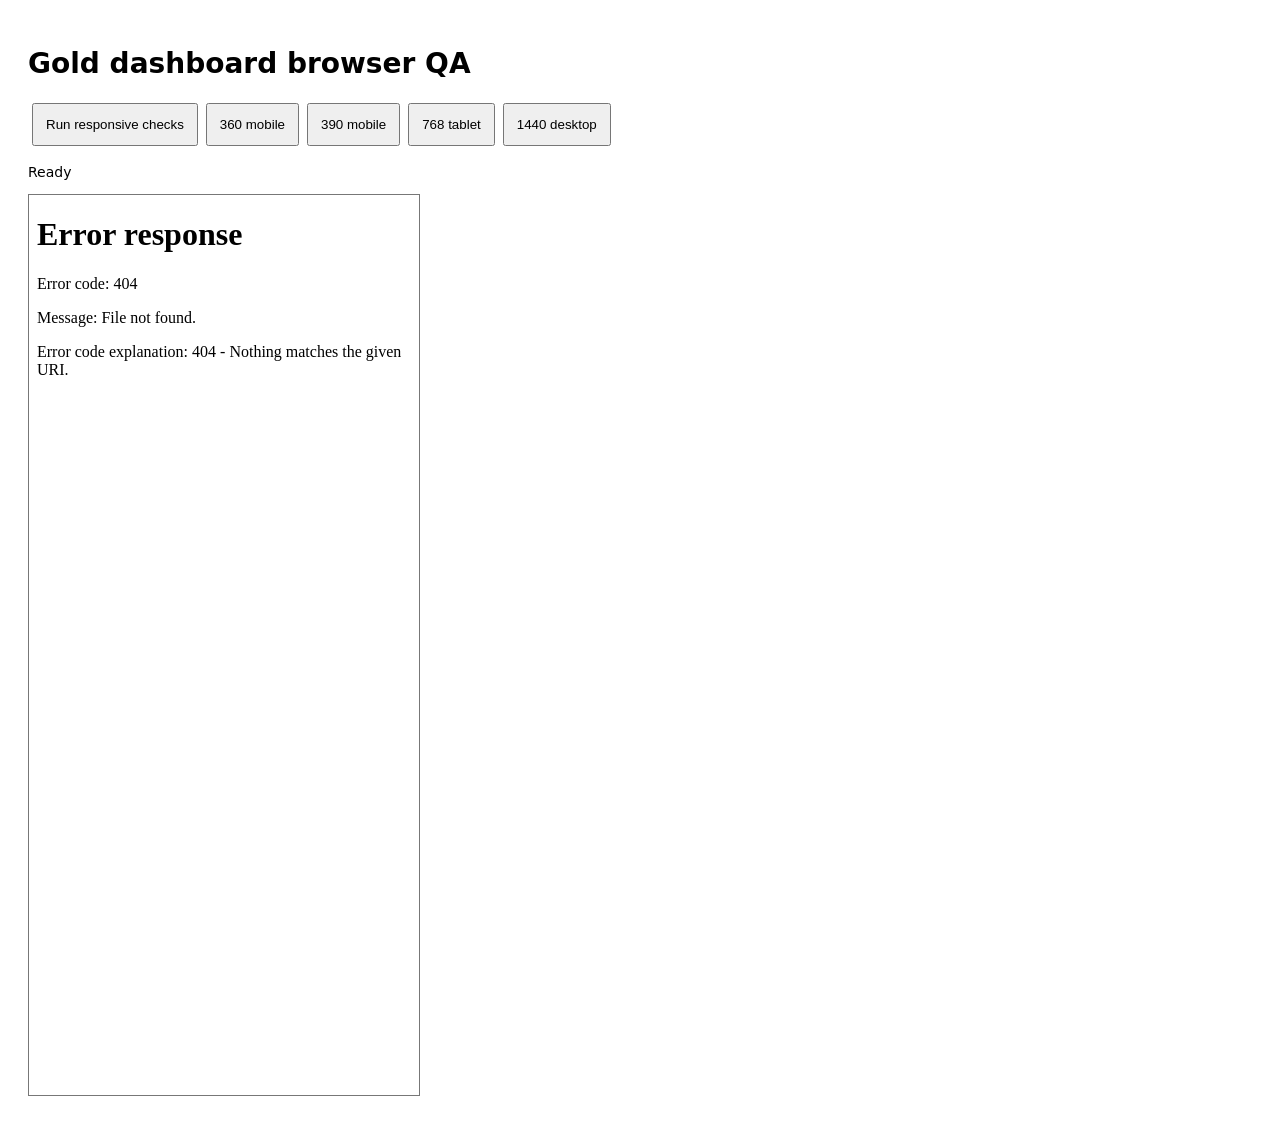
==== tools/browser-qa.html @ 0bd7f22b "Implement real-data pipeline, dashboard and honest ML evaluation" ====
<!doctype html><html lang="en"><meta charset="utf-8"><meta name="viewport" content="width=device-width,initial-scale=1"><title>Gold dashboard browser QA</title><style>body{font:14px system-ui;padding:20px}button{padding:12px;margin:4px}iframe{display:block;height:900px;border:1px solid #777;max-width:none}pre{white-space:pre-wrap}#wrap{overflow:auto}</style><h1>Gold dashboard browser QA</h1><button id="run">Run responsive checks</button><button data-width="360">360 mobile</button><button data-width="390">390 mobile</button><button data-width="768">768 tablet</button><button data-width="1440">1440 desktop</button><p id="status">Ready</p><pre id="results"></pre><div id="wrap"><iframe title="Dashboard viewport" id="frame" src="index.html" width="390"></iframe></div><script>
const f=document.querySelector('iframe');const pause=()=>new Promise(r=>requestAnimationFrame(()=>requestAnimationFrame(r)));
for(const b of document.querySelectorAll('[data-width]'))b.onclick=()=>{f.width=b.dataset.width;document.querySelector('#status').textContent='Viewport '+b.dataset.width;};
document.querySelector('#run').onclick=async()=>{const rows=[];for(const width of [360,390,768,1440]){f.width=width;await pause();const d=f.contentDocument;rows.push({width,viewport:f.contentWindow.innerWidth,documentWidth:d.documentElement.scrollWidth,overflow:d.documentElement.scrollWidth>width,dashboardLoaded:!d.querySelector('#dashboard').hidden,quoteGold:d.querySelector('#quote-xau').textContent,tableRows:d.querySelectorAll('#price-table tr').length,firstPeriod:d.querySelector('#price-table tr')?.innerText,chartPresent:!!d.querySelector('#history-chart svg'),modelStatus:d.querySelector('#model-status').textContent,modelForecast:d.querySelector('#forecast').textContent});}document.querySelector('#results').textContent=JSON.stringify(rows,null,2);document.querySelector('#status').textContent='Complete';f.width=390;};
</script></html>
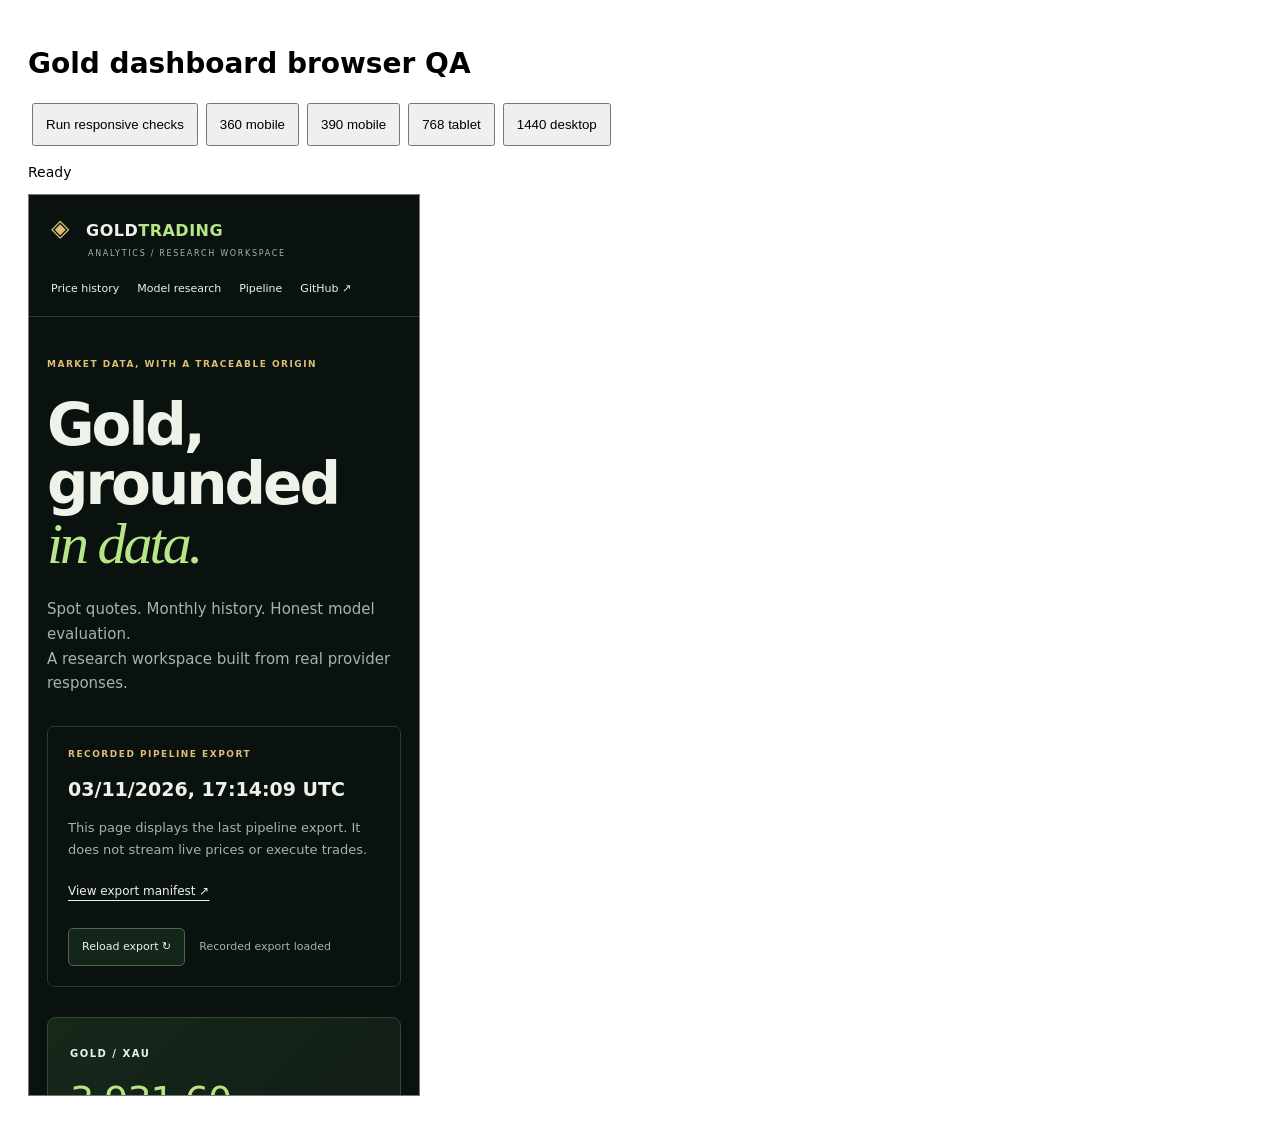
==== commit 3d5bcb0b: "Fix portable CSV hashes and record real dashboard acceptance evidence" ====
--- a/tools/browser-qa.html
+++ b/tools/browser-qa.html
@@ -1,4 +1,4 @@
-<!doctype html><html lang="en"><meta charset="utf-8"><meta name="viewport" content="width=device-width,initial-scale=1"><title>Gold dashboard browser QA</title><style>body{font:14px system-ui;padding:20px}button{padding:12px;margin:4px}iframe{display:block;height:900px;border:1px solid #777;max-width:none}pre{white-space:pre-wrap}#wrap{overflow:auto}</style><h1>Gold dashboard browser QA</h1><button id="run">Run responsive checks</button><button data-width="360">360 mobile</button><button data-width="390">390 mobile</button><button data-width="768">768 tablet</button><button data-width="1440">1440 desktop</button><p id="status">Ready</p><pre id="results"></pre><div id="wrap"><iframe title="Dashboard viewport" id="frame" src="index.html" width="390"></iframe></div><script>
+<!doctype html><html lang="en"><meta charset="utf-8"><meta name="viewport" content="width=device-width,initial-scale=1"><base href="../"><title>Gold dashboard browser QA</title><style>body{font:14px system-ui;padding:20px}button{padding:12px;margin:4px}iframe{display:block;height:900px;border:1px solid #777;max-width:none}pre{white-space:pre-wrap}#wrap{overflow:auto}</style><h1>Gold dashboard browser QA</h1><button id="run">Run responsive checks</button><button data-width="360">360 mobile</button><button data-width="390">390 mobile</button><button data-width="768">768 tablet</button><button data-width="1440">1440 desktop</button><p id="status">Ready</p><pre id="results"></pre><div id="wrap"><iframe title="Dashboard viewport" id="frame" src="index.html" width="390"></iframe></div><script>
 const f=document.querySelector('iframe');const pause=()=>new Promise(r=>requestAnimationFrame(()=>requestAnimationFrame(r)));
 for(const b of document.querySelectorAll('[data-width]'))b.onclick=()=>{f.width=b.dataset.width;document.querySelector('#status').textContent='Viewport '+b.dataset.width;};
 document.querySelector('#run').onclick=async()=>{const rows=[];for(const width of [360,390,768,1440]){f.width=width;await pause();const d=f.contentDocument;rows.push({width,viewport:f.contentWindow.innerWidth,documentWidth:d.documentElement.scrollWidth,overflow:d.documentElement.scrollWidth>width,dashboardLoaded:!d.querySelector('#dashboard').hidden,quoteGold:d.querySelector('#quote-xau').textContent,tableRows:d.querySelectorAll('#price-table tr').length,firstPeriod:d.querySelector('#price-table tr')?.innerText,chartPresent:!!d.querySelector('#history-chart svg'),modelStatus:d.querySelector('#model-status').textContent,modelForecast:d.querySelector('#forecast').textContent});}document.querySelector('#results').textContent=JSON.stringify(rows,null,2);document.querySelector('#status').textContent='Complete';f.width=390;};
